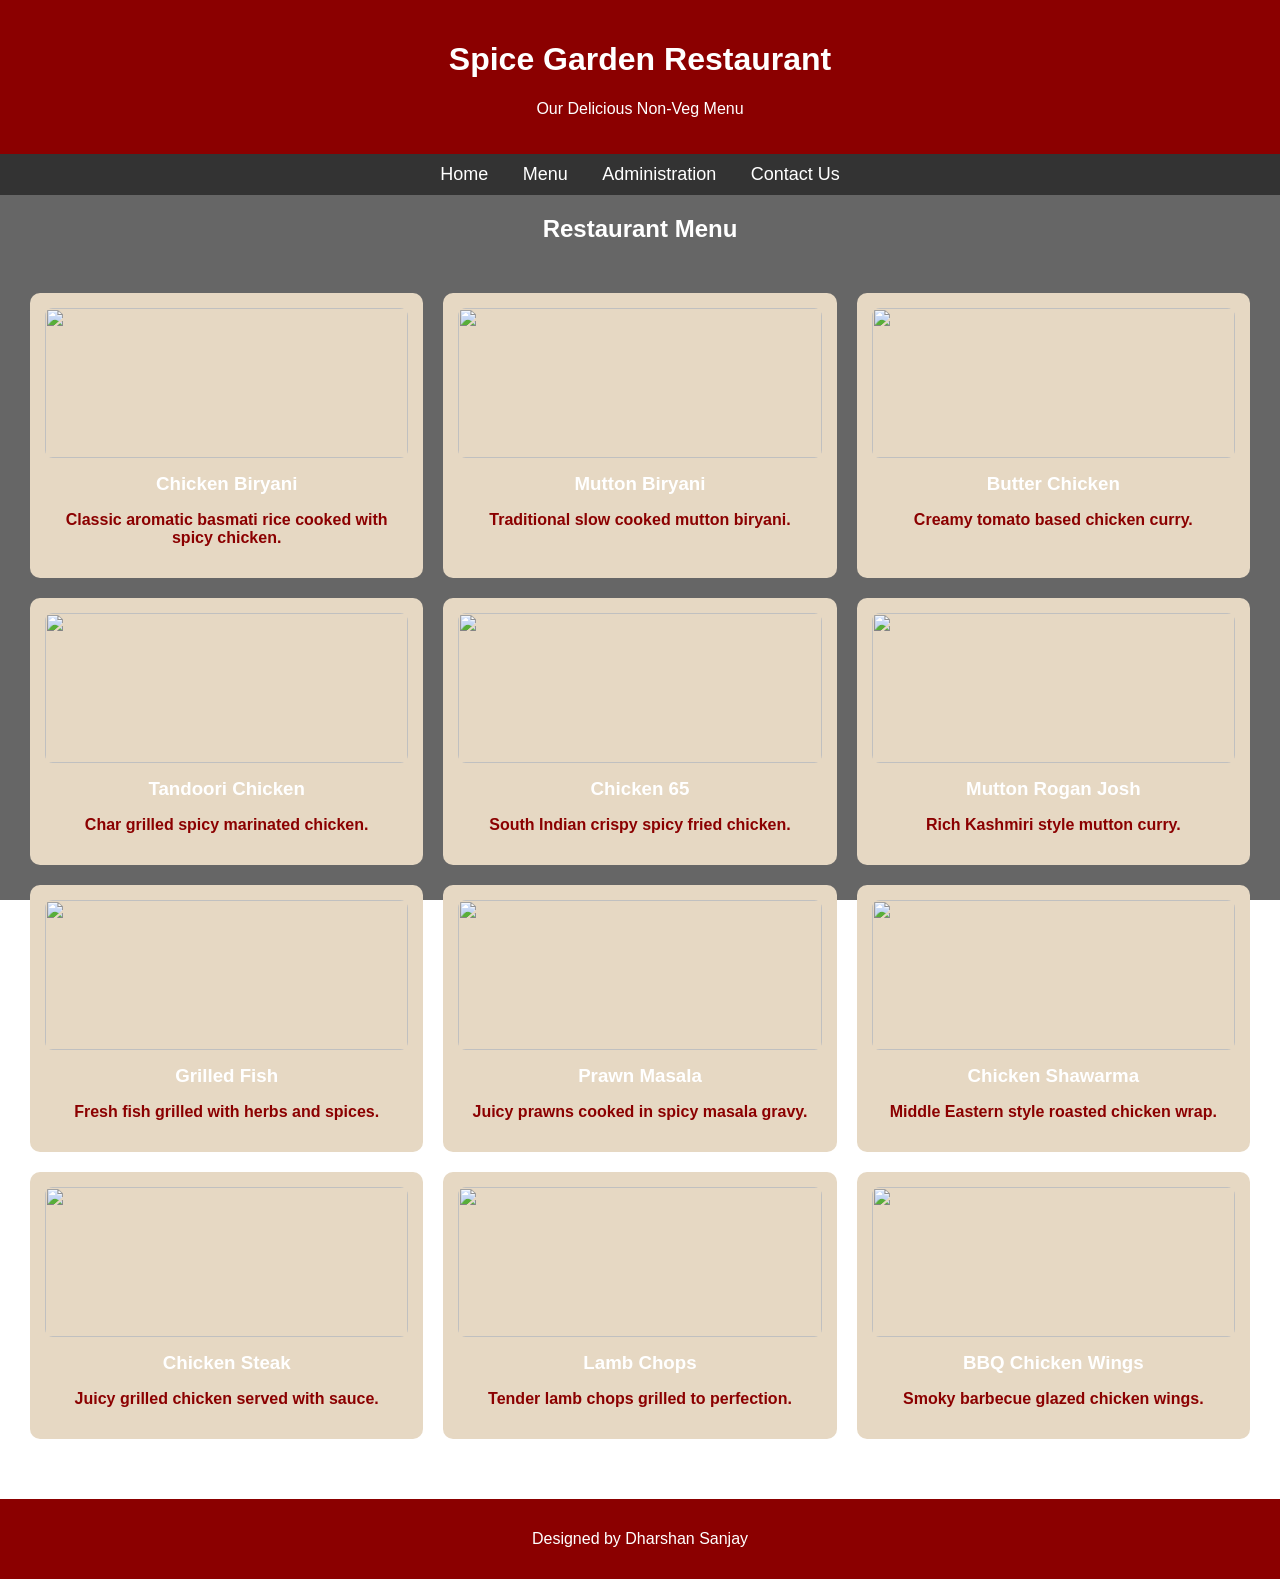
==== hotel/dkapp/static/menu.html @ 409d8be2 "Success" ====
<!DOCTYPE html>
<html>
<head>
<title>Menu - Spice Garden</title>
<link rel="stylesheet" href="style.css">
</head>

<body>

<header>
<h1>Spice Garden Restaurant</h1>
<p>Our Delicious Non-Veg Menu</p>
</header>

<nav>
<a href="index.html">Home</a>
<a href="menu.html">Menu</a>
<a href="admin.html">Administration</a>
<a href="contact.html">Contact Us</a>
</nav>

<h2 class="menu-title">Restaurant Menu</h2>

<div class="menu-container">

<div class="menu-item">
<img src="https://images.unsplash.com/photo-1604908176997-125f25cc6f3d">
<h3>Chicken Biryani</h3>
<p>Classic aromatic basmati rice cooked with spicy chicken.</p>
</div>

<div class="menu-item">
<img src="https://images.unsplash.com/photo-1631452180519-c014fe946bc7">
<h3>Mutton Biryani</h3>
<p>Traditional slow cooked mutton biryani.</p>
</div>

<div class="menu-item">
<img src="https://images.unsplash.com/photo-1601050690597-df0568f70950">
<h3>Butter Chicken</h3>
<p>Creamy tomato based chicken curry.</p>
</div>

<div class="menu-item">
<img src="https://images.unsplash.com/photo-1627308595171-d1b5d67129c4">
<h3>Tandoori Chicken</h3>
<p>Char grilled spicy marinated chicken.</p>
</div>

<div class="menu-item">
<img src="https://images.unsplash.com/photo-1598514983318-2f64f8f4796c">
<h3>Chicken 65</h3>
<p>South Indian crispy spicy fried chicken.</p>
</div>

<div class="menu-item">
<img src="https://images.unsplash.com/photo-1603894584373-5ac82b2ae398">
<h3>Mutton Rogan Josh</h3>
<p>Rich Kashmiri style mutton curry.</p>
</div>

<div class="menu-item">
<img src="https://images.unsplash.com/photo-1625943553852-781c6dd46faa">
<h3>Grilled Fish</h3>
<p>Fresh fish grilled with herbs and spices.</p>
</div>

<div class="menu-item">
<img src="https://images.unsplash.com/photo-1562967914-608f82629710">
<h3>Prawn Masala</h3>
<p>Juicy prawns cooked in spicy masala gravy.</p>
</div>

<div class="menu-item">
<img src="https://images.unsplash.com/photo-1600891964092-4316c288032e">
<h3>Chicken Shawarma</h3>
<p>Middle Eastern style roasted chicken wrap.</p>
</div>

<div class="menu-item">
<img src="https://images.unsplash.com/photo-1544025162-d76694265947">
<h3>Chicken Steak</h3>
<p>Juicy grilled chicken served with sauce.</p>
</div>

<div class="menu-item">
<img src="https://images.unsplash.com/photo-1598515214211-89d3c73ae83b">
<h3>Lamb Chops</h3>
<p>Tender lamb chops grilled to perfection.</p>
</div>

<div class="menu-item">
<img src="https://images.unsplash.com/photo-1555939594-58d7cb561ad1">
<h3>BBQ Chicken Wings</h3>
<p>Smoky barbecue glazed chicken wings.</p>
</div>

</div>

<footer>
<p>Designed by Dharshan Sanjay</p>
</footer>

</body>
</html>
---- hotel/dkapp/static/style.css ----
body{
margin:0;
font-family:Arial, sans-serif;
background-image:linear-gradient(rgba(0,0,0,0.6), rgba(0,0,0,0.6)),
url("https://images.unsplash.com/photo-1552566626-52f8b828add9");
background-size:cover;
background-position:center;
background-attachment:fixed;
color:white;
}

header{
background-color:#8B0000;
color:white;
text-align:center;
padding:20px;
}

nav{
background-color:#333;
text-align:center;
padding:10px;
}

nav a{
color:white;
text-decoration:none;
margin:15px;
font-size:18px;
}

nav a:hover{
color:#FFD700;
}

.banner{
width:100%;
height:400px;
object-fit:cover;
}

.container{
padding:30px;
text-align:center;
}

.menu-title{
text-align:center;
margin-top:20px;
}

.menu-container{
display:grid;
grid-template-columns:repeat(3,1fr);
gap:20px;
padding:30px;
}

.menu-item{
background:#e6d8c3;
padding:15px;
border-radius:10px;
text-align:center;
}

.menu-item img{
width:100%;
height:150px;
object-fit:cover;
border-radius:8px;
margin-bottom:10px;
}

.menu-item h3{
margin:5px 0;
}

.menu-item p{
font-weight:bold;
color:#8B0000;
}

.admin-container{
display:flex;
justify-content:center;
flex-wrap:wrap;
gap:20px;
padding:20px;
}

.admin-card{
background:#e6d8c3;
width:140px;
text-align:center;
padding:12px;
border-radius:10px;
}

.admin-card img{
width:70px;
height:70px;
margin-bottom:8px;
}

footer{
background:#8B0000;
color:white;
text-align:center;
padding:15px;
margin-top:30px;
}
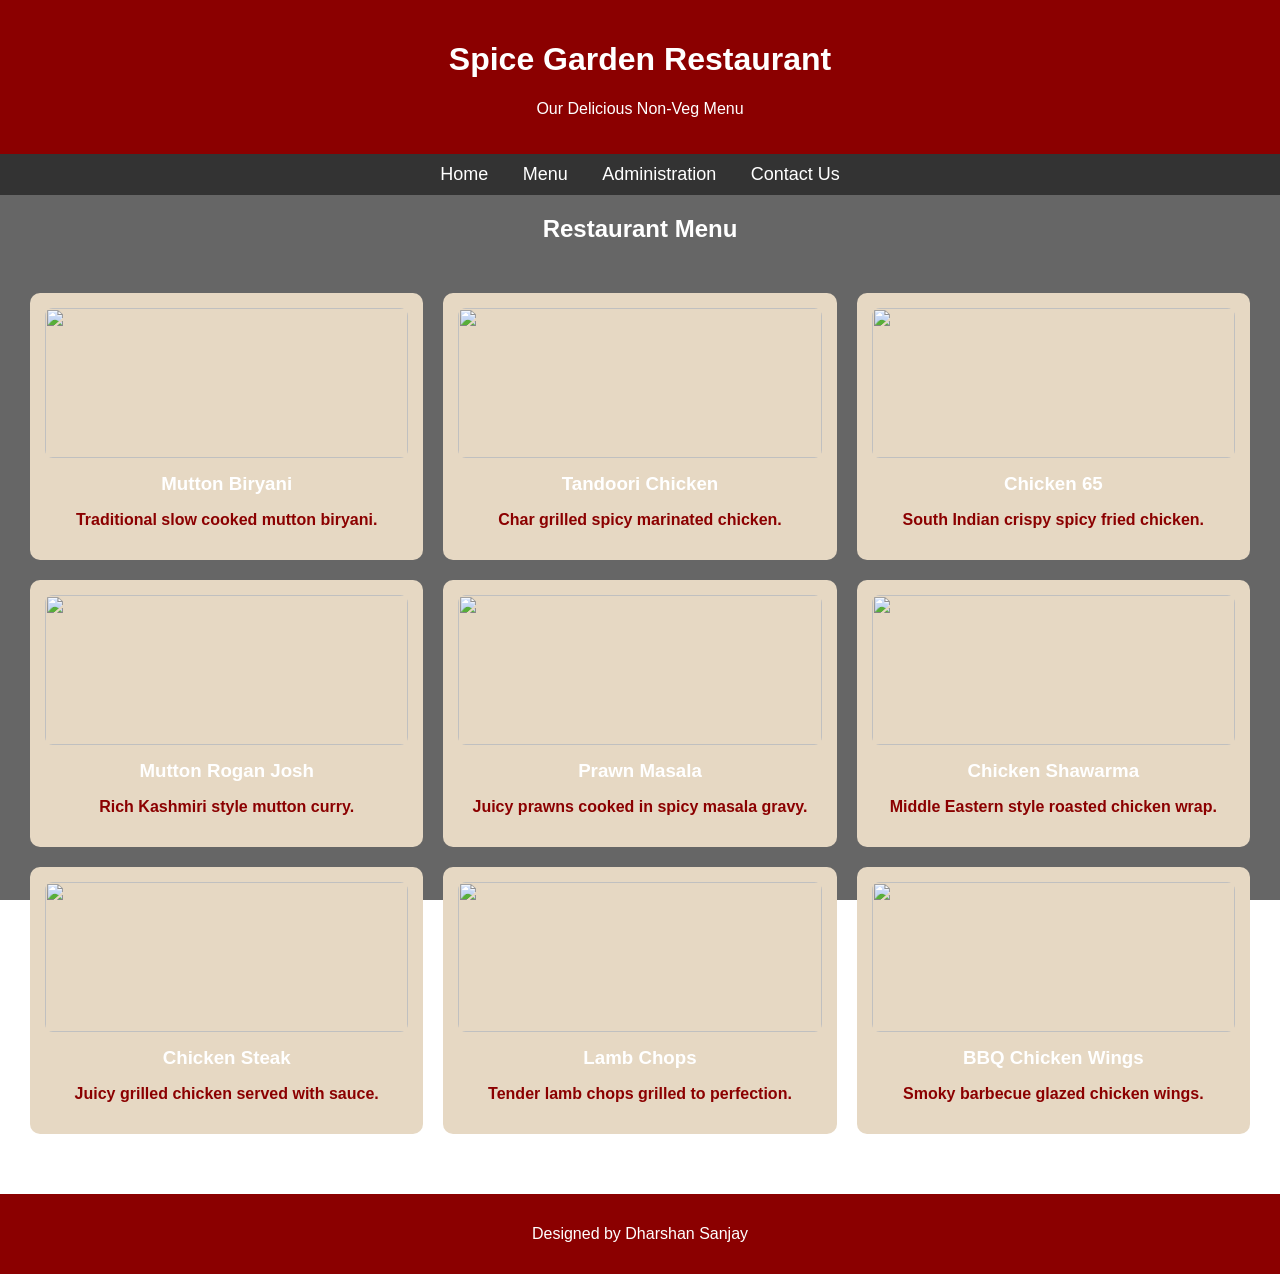
==== commit fe511d3c: "Success" ====
--- a/hotel/dkapp/static/menu.html
+++ b/hotel/dkapp/static/menu.html
@@ -24,21 +24,9 @@
 <div class="menu-container">
 
 <div class="menu-item">
-<img src="https://images.unsplash.com/photo-1604908176997-125f25cc6f3d">
-<h3>Chicken Biryani</h3>
-<p>Classic aromatic basmati rice cooked with spicy chicken.</p>
-</div>
-
-<div class="menu-item">
 <img src="https://images.unsplash.com/photo-1631452180519-c014fe946bc7">
 <h3>Mutton Biryani</h3>
 <p>Traditional slow cooked mutton biryani.</p>
-</div>
-
-<div class="menu-item">
-<img src="https://images.unsplash.com/photo-1601050690597-df0568f70950">
-<h3>Butter Chicken</h3>
-<p>Creamy tomato based chicken curry.</p>
 </div>
 
 <div class="menu-item">
@@ -57,12 +45,6 @@
 <img src="https://images.unsplash.com/photo-1603894584373-5ac82b2ae398">
 <h3>Mutton Rogan Josh</h3>
 <p>Rich Kashmiri style mutton curry.</p>
-</div>
-
-<div class="menu-item">
-<img src="https://images.unsplash.com/photo-1625943553852-781c6dd46faa">
-<h3>Grilled Fish</h3>
-<p>Fresh fish grilled with herbs and spices.</p>
 </div>
 
 <div class="menu-item">
